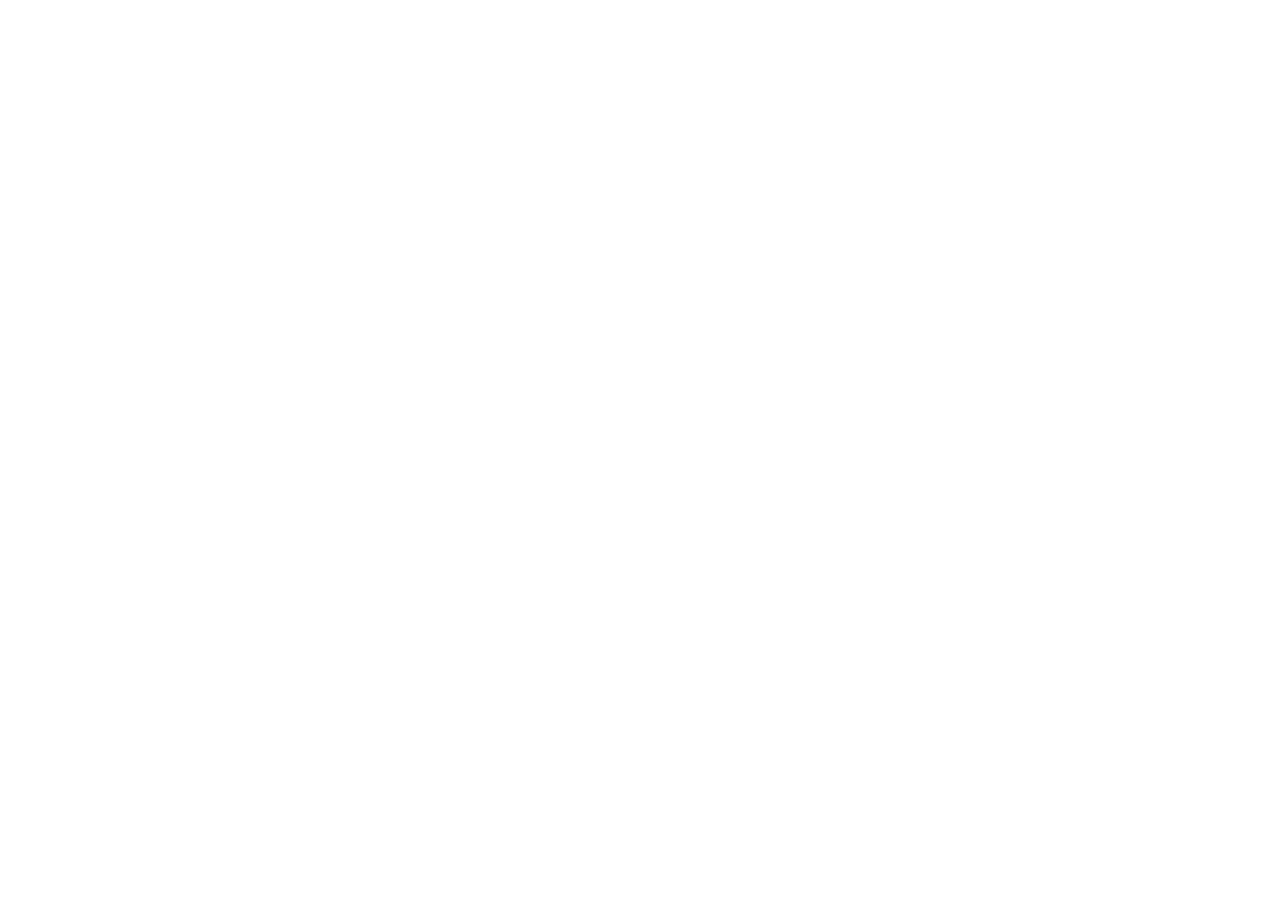
==== index.html @ a9c0b0d2 "Initial Commit" ====
<!DOCTYPE html>
<html lang="fr">
<head>
    <meta charset="UTF-8">
    <meta name="viewport" content="width=device-width, initial-scale=1.0">
    <title>Portfolio de Manier Valentin</title>
</head>
<body>
    
</body>
</html>
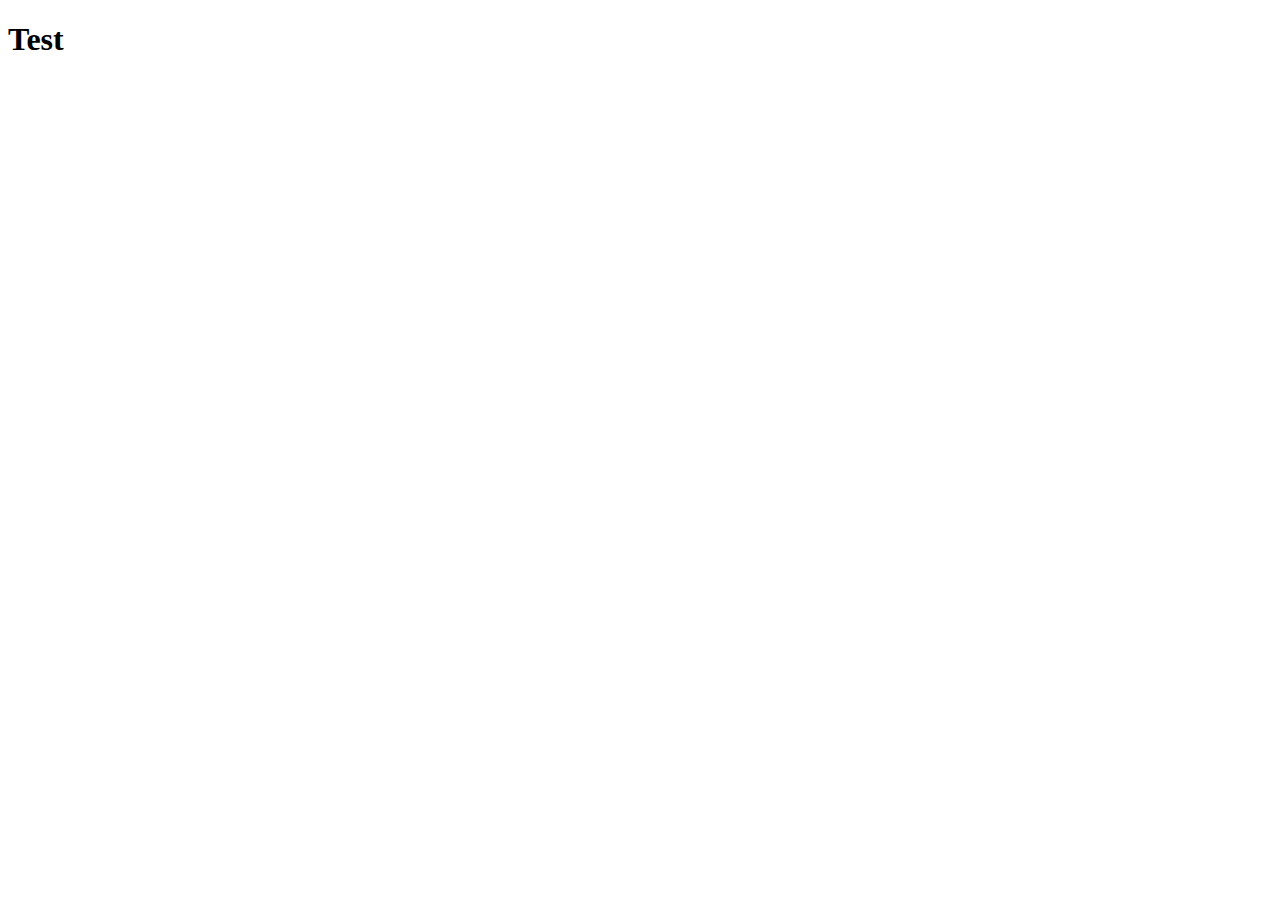
==== commit 9e1b0996: "Ajout lien CSS" ====
--- a/index.html
+++ b/index.html
@@ -1,11 +1,17 @@
 <!DOCTYPE html>
 <html lang="fr">
+<link href="style.css" rel="stylesheet" >
 <head>
     <meta charset="UTF-8">
     <meta name="viewport" content="width=device-width, initial-scale=1.0">
     <title>Portfolio de Manier Valentin</title>
 </head>
 <body>
-    
+    <header>
+        <nav>
+            
+        </nav>
+    </header>
+    <h1>Test</h1>
 </body>
 </html>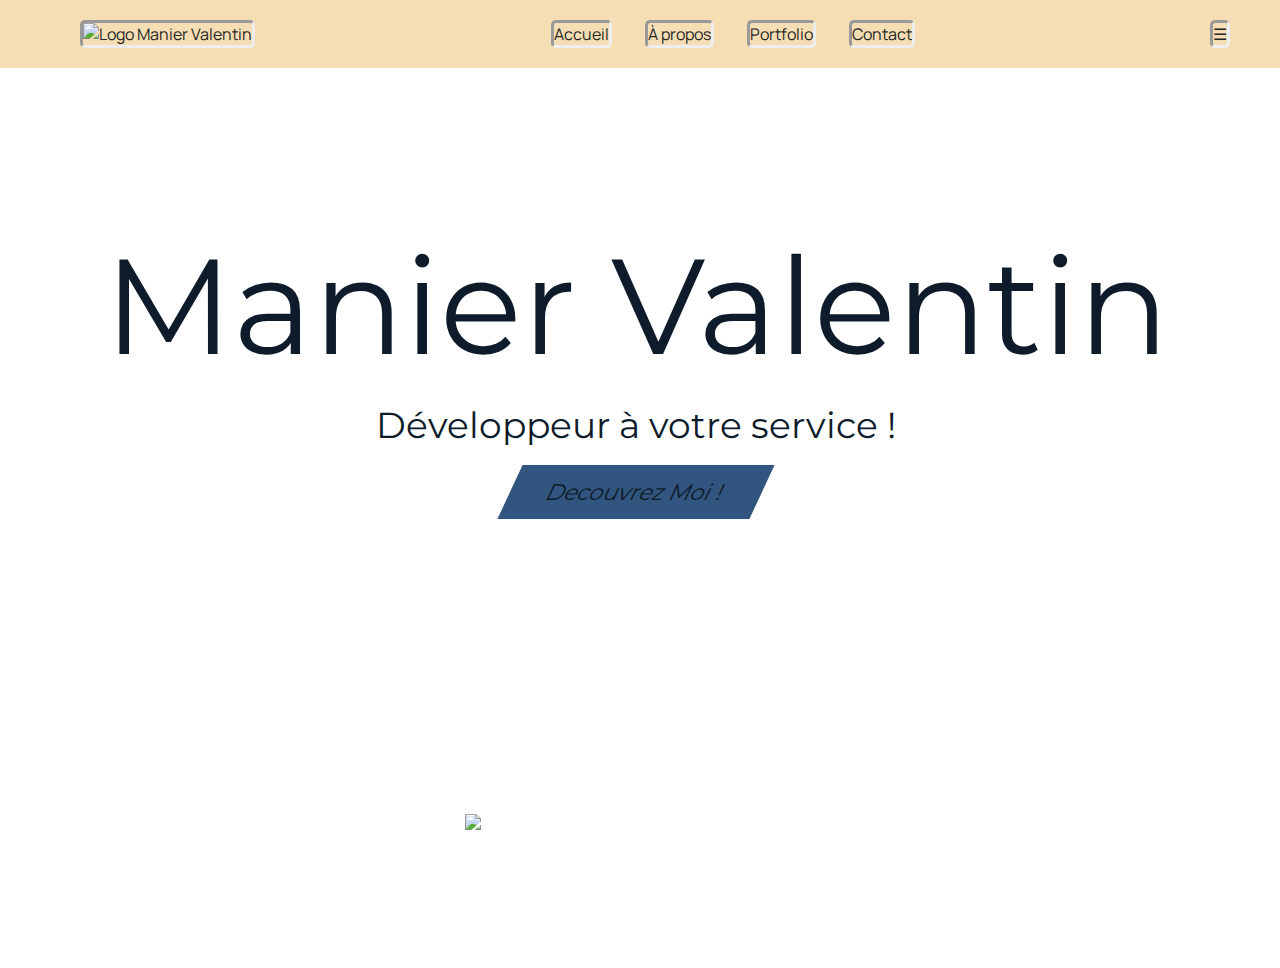
==== commit 0f896988: "Ajout JS" ====
--- a/index.html
+++ b/index.html
@@ -1,17 +1,44 @@
 <!DOCTYPE html>
 <html lang="fr">
-<link href="style.css" rel="stylesheet" >
+
 <head>
-    <meta charset="UTF-8">
-    <meta name="viewport" content="width=device-width, initial-scale=1.0">
-    <title>Portfolio de Manier Valentin</title>
+  <meta charset="UTF-8" />
+  <title>Portfolio de Manier Valentin</title>
+  <meta name="viewport" content="width=device-width, initial-scale=1.0" />
+  <link href="style/style.css" rel="stylesheet" />
+  <link href="style/index.css" rel="stylesheet" />
+  <link rel="preconnect" href="https://fonts.googleapis.com" />
+  <link rel="preconnect" href="https://fonts.gstatic.com" crossorigin />
+  <link href="https://fonts.googleapis.com/css2?family=Manrope&family=Montserrat&display=swap" rel="stylesheet" />
 </head>
+
 <body>
-    <header>
-        <nav>
-            
-        </nav>
-    </header>
-    <h1>Test</h1>
+  <header>
+    <nav>
+      <script src="scripts/nav.js">
+      </script>
+      <a href="index.html"><img src="images/logo.png" alt="Logo Manier Valentin" /></a>
+      <span id="menuItems">
+        <a class="liennav" href="index.html">Accueil</a>
+        <a class="liennav" href="a-propos.html">À propos</a>
+        <a class="liennav" href="portfolio.html">Portfolio</a>
+        <a class="liennav" href="contact.html">Contact</a>
+      </span>
+      <a href="javascript:void(0);" class="icon" onclick="toggleMenu()">
+        &#9776;
+      </a>
+    </nav>
+  </header>
+
+  <main>
+    <section class="accueil_titre_photo">
+      <span>
+        <h1 class="titre">Manier Valentin</h1>
+        <h2>Développeur à votre service ! </h2>
+        <div class="CTA2"><a href="a-propos.html">Decouvrez Moi !</a></div>
+      </span>
+      <img class="photo" src="images/maniervalentin_webdeveloper.png" />
+  </main>
 </body>
+
 </html>--- a/style/style.css
+++ b/style/style.css
@@ -0,0 +1,54 @@
+* {
+  /* Reset CSS */
+  margin: 0; 
+  padding: 0;
+	border: 0;
+	vertical-align: baseline;
+}
+
+h1 {
+  font-size: 3.5em;
+  font-family: 'Montserrat', sans-serif;
+}
+
+body {
+  font-family: 'Manrope', sans-serif;
+  font-size: 1em;
+}
+
+nav {
+  display: flex;
+  flex-direction: row;
+  align-items: center;
+  justify-content: space-between;
+}
+
+nav a {
+  margin-left: 30px;
+  color: #242424;
+  text-decoration: none;
+  border: 3px inset; 
+  border-radius: 5px;
+ }
+
+
+a:hover
+{
+  color: #242424;
+  text-decoration: none;
+  border: 3px outset;
+  border-radius: 5px;
+} 
+
+header {
+  padding: 20px 50px;
+  background-color: wheat;
+}
+
+@media screen and (max-width: 576px) {
+  header nav {
+    flex-direction: column;
+    align-items: center;
+    justify-content: center;
+  }
+}--- a/style/index.css
+++ b/style/index.css
@@ -0,0 +1,79 @@
+.accueil_titre_photo {
+  display: flex;
+  flex-wrap: wrap;
+  align-items: center;
+  justify-content: center;
+  height: 100vh;
+  margin: auto;
+}
+
+.accueil_titre_photo h1 {
+  margin-bottom: 15px;
+  margin-top: 15px;
+  text-align: center;
+  font-family: Montserrat;
+  font-style: normal;
+  font-weight: normal;
+  font-size: 15vh;
+  color: rgba(13, 27, 42, 1);
+}
+
+.accueil_titre_photo h2 {
+  margin-bottom: 0px;
+  font-family: Montserrat;
+  font-style: normal;
+  font-weight: normal;
+  font-size: 4vh;
+  text-align: center;
+  color: rgba(13, 27, 42, 1);
+}
+
+.accueil_titre_photo span {
+  padding-right: 8px;
+  margin-top: 1px;
+}
+
+main img {
+  margin-left: 1vh;
+  width: 40vh;
+}
+
+.CTA2 {
+  display: flex;
+  justify-content: center;
+  align-items: center;
+  text-align: center;
+  width: 28vh;
+  height: 6vh;
+  margin: auto;
+  background: #32557f;
+  transform: skew(-25deg);
+  margin-top: 2vh;
+  margin-bottom: 2vh;
+}
+
+.CTA2 a {
+  font-size: 1.4em;
+  font-family: Montserrat;
+  text-decoration: none;
+  color: rgba(13, 27, 42, 1);
+}
+
+@media screen and (max-width: 992px) {
+  .accueil_titre_photo .photo {
+    order: 1;
+  }
+
+  .accueil_titre_photo span {
+    order: 2;
+  }
+
+  .accueil_titre_photo h1 {
+    font-size: 12vh;
+  }
+  
+  .accueil_titre_photo h2 {
+    font-size: 3vh;
+  }
+}
+
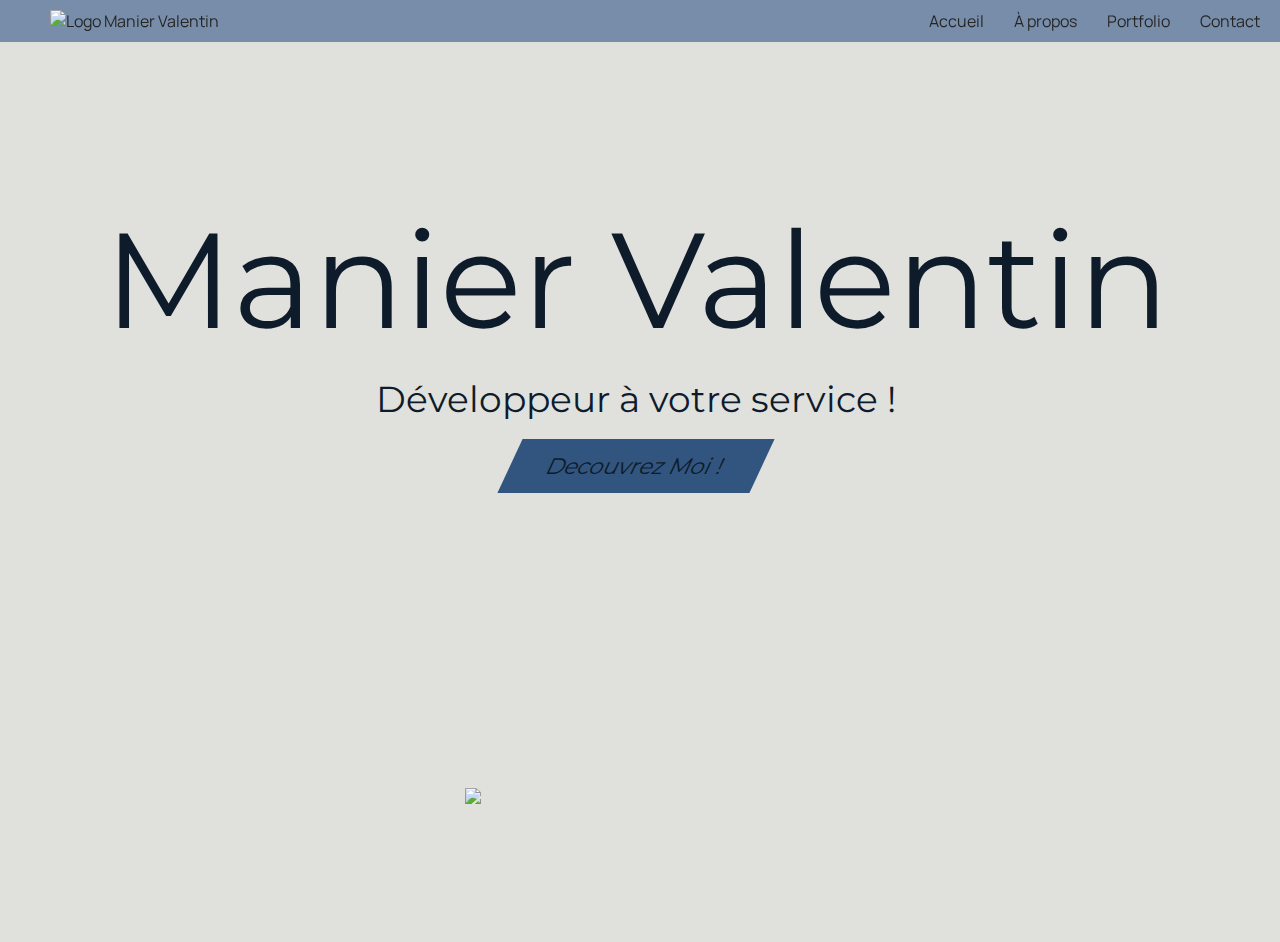
==== commit 93d3752f: "Maj Style" ====
--- a/index.html
+++ b/index.html
@@ -15,14 +15,15 @@
 <body>
   <header>
     <nav>
-      <script src="scripts/nav.js">
-      </script>
+      <script src="scripts/nav.js"></script>
       <a href="index.html"><img src="images/logo.png" alt="Logo Manier Valentin" /></a>
       <span id="menuItems">
-        <a class="liennav" href="index.html">Accueil</a>
-        <a class="liennav" href="a-propos.html">À propos</a>
-        <a class="liennav" href="portfolio.html">Portfolio</a>
-        <a class="liennav" href="contact.html">Contact</a>
+        <ul>
+          <li><a class="liennav" href="index.html">Accueil</a></li>
+          <li><a class="liennav" href="a-propos.html">À propos</a></li>
+          <li><a class="liennav" href="portfolio.html">Portfolio</a></li>
+          <li><a class="liennav" href="contact.html">Contact</a></li>
+        </ul>
       </span>
       <a href="javascript:void(0);" class="icon" onclick="toggleMenu()">
         &#9776;
--- a/style/style.css
+++ b/style/style.css
@@ -1,54 +1,136 @@
 * {
   /* Reset CSS */
-  margin: 0; 
+  margin: 0;
   padding: 0;
-	border: 0;
-	vertical-align: baseline;
+  border: 0;
+  vertical-align: baseline;
+  box-sizing: border-box;
+}
+
+ul {
+  list-style: none;
+  display: flex;
 }
 
 h1 {
   font-size: 3.5em;
-  font-family: 'Montserrat', sans-serif;
+  font-family: "Montserrat", sans-serif;
 }
 
 body {
-  font-family: 'Manrope', sans-serif;
+  font-family: "Manrope", sans-serif;
   font-size: 1em;
+  background-color: rgba(224, 225, 221, 1);
 }
 
 nav {
   display: flex;
   flex-direction: row;
+  flex-wrap: wrap;
   align-items: center;
   justify-content: space-between;
+  font-family: "Manrope", sans-serif;
+}
+
+header {
+  padding: 5px 20px;
+  background-color: rgba(119, 141, 169, 1);
 }
 
 nav a {
   margin-left: 30px;
   color: #242424;
   text-decoration: none;
-  border: 3px inset; 
-  border-radius: 5px;
- }
+  background-image: linear-gradient(to right, #415a77, #415a77 0%, #242424 50%);
+  background-size: 200% 100%;
+  background-position: -100%;
+  display: inline-block;
+  padding: 5px 0;
+  position: relative;
+  background-clip: text;
+  -webkit-background-clip: text;
+  -webkit-text-fill-color: transparent;
+  transition: all 0.3s ease-in-out;
+}
+
+nav .liennav:before {
+  content: "";
+  background: #32557f;
+  display: block;
+  position: absolute;
+  bottom: -3px;
+  left: 0;
+  width: 0;
+  height: 3px;
+  transition: all 0.3s ease-in-out;
+}
+
+nav .liennav:hover {
+  background-position: 0;
+}
+
+a:hover::before {
+  width: 100%;
+}
+
+nav img {
+  width: 6vh;
+  height: 6vh;
+}
+
+a:hover {
+  color: #242424;
+  text-decoration: none;
+}
+
+#menuItems {
+  display: flex;
+}
+
+#menuItems a {
+  display: block;
+}
+
+.icon {
+  display: none;
+  color: #242424;
+  cursor: pointer;
+  font-size: 20px;
+  margin-right: 2vh;
+}
+
+/* Hamburgur */
 
 
-a:hover
-{
-  color: #242424;
-  text-decoration: none;
-  border: 3px outset;
-  border-radius: 5px;
-} 
+@media only screen and (max-width: 781px) {
+  #menuItems {
+    display: none;
+    flex-direction: column;
+  }
 
-header {
-  padding: 20px 50px;
-  background-color: wheat;
-}
-
-@media screen and (max-width: 576px) {
-  header nav {
+  ul {
+    list-style: none;
+    flex-direction: column;
+    text-align: center;
+    gap: 5px;
+    font-size: large;
+    /* left: -100vw;
+    top: 73.6px;
+    width: 100vw;
+    height: calc(100vh - 73.6px);
+    display: flex;
     flex-direction: column;
     align-items: center;
-    justify-content: center;
+    justify-content: space-around;
+    transition: 1s;
+    gap: 0; */
   }
-}+
+  .icon {
+    display: block;
+  }
+
+  .accueil_titre_photo img {
+    margin-top: 2vh;
+  }
+}
